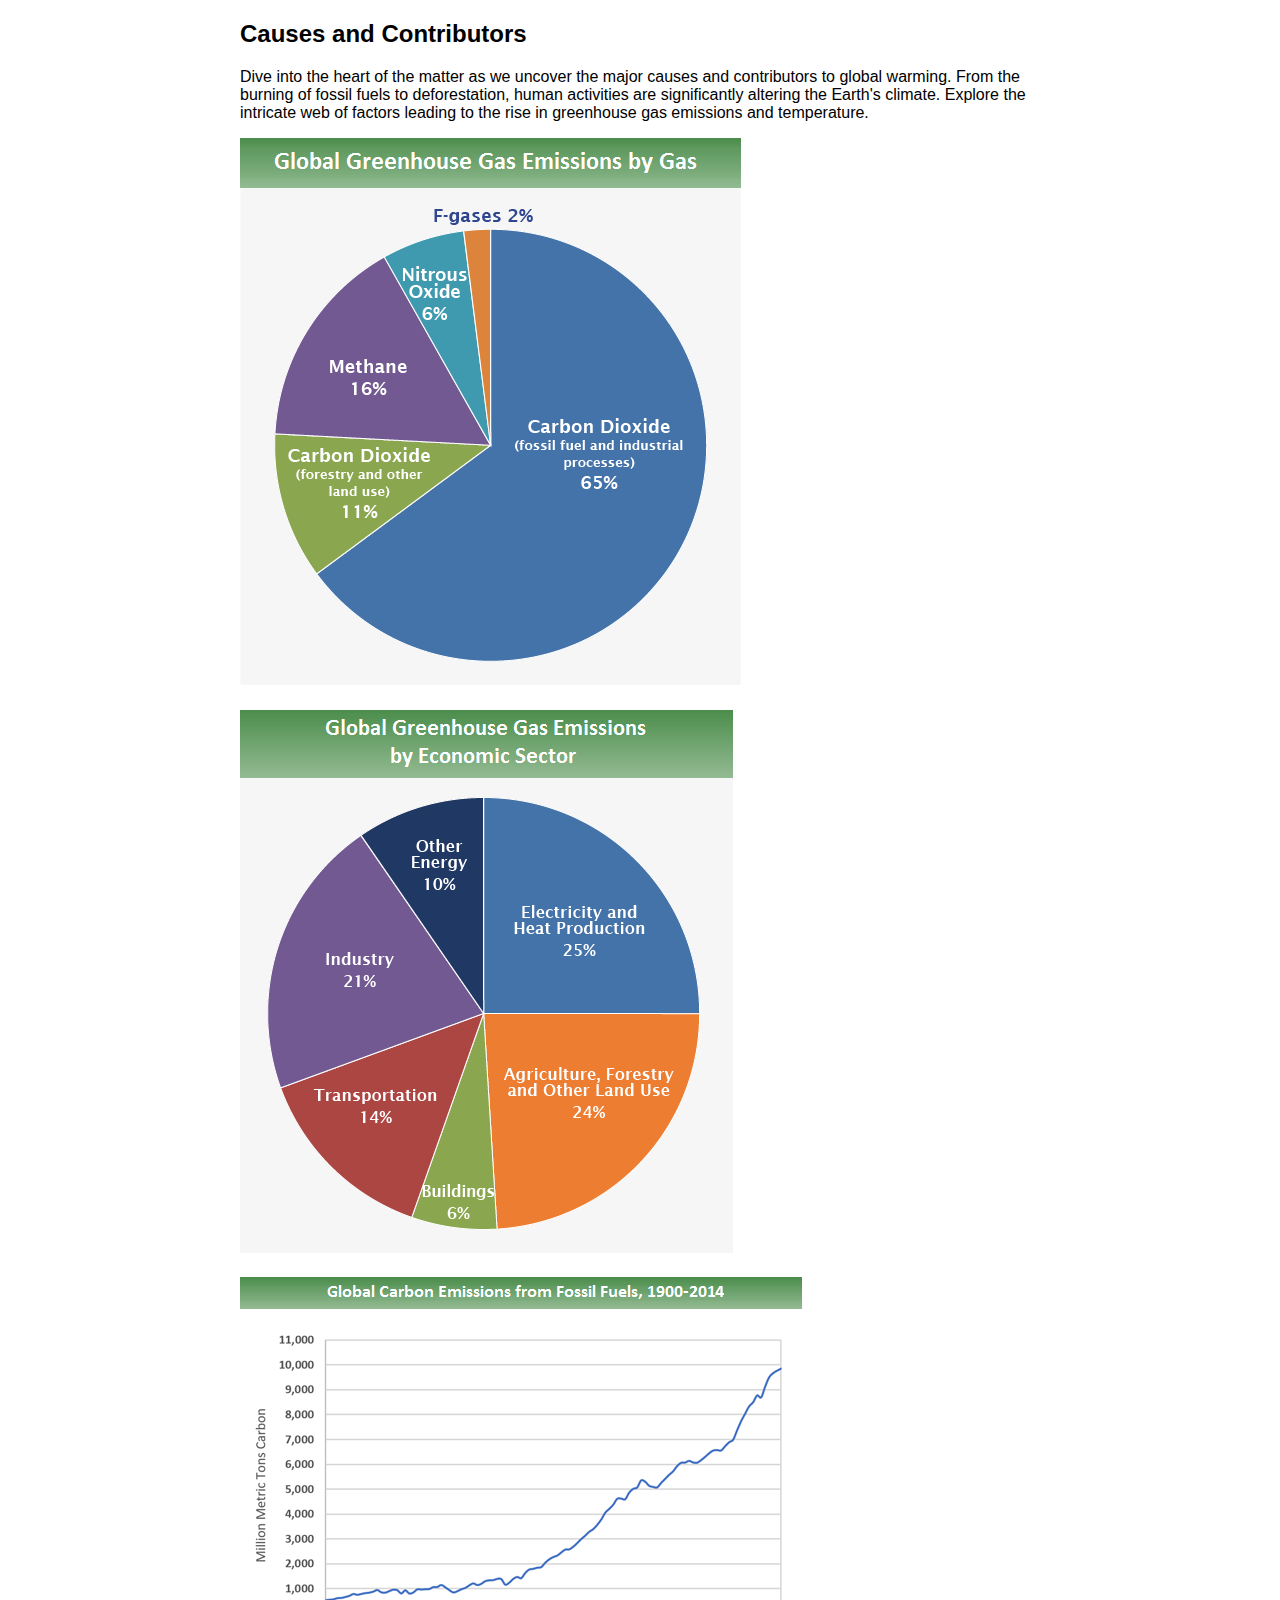
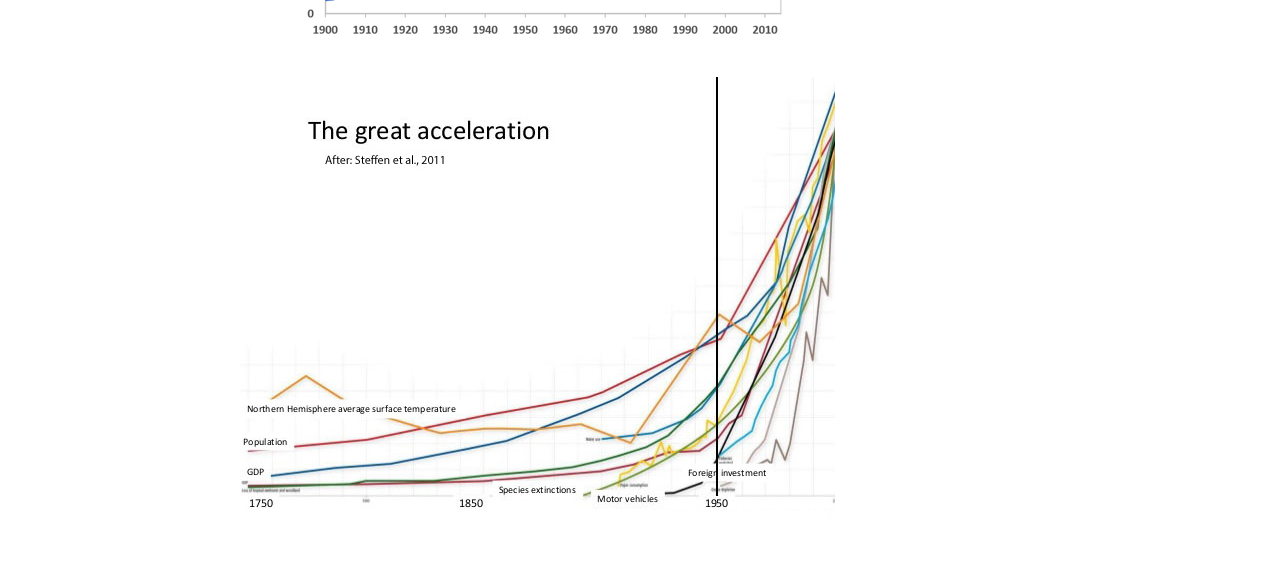
==== causes.html @ dcdb9518 "Add files via upload" ====
<!DOCTYPE html>
<html lang="en">
<head>
    <meta charset="UTF-8">
    <meta http-equiv="X-UA-Compatible" content="IE=edge">
    <meta name="viewport" content="width=device-width, initial-scale=1.0">
    <title>Global Warming Awareness Hub - Causes and Contributors</title>
    <style>
        body {
            font-family: Arial, sans-serif;
            margin: 0;
            padding: 0;
        }

        header {
            background-color: #333;
            color: #fff;
            padding: 10px 20px;
            text-align: left;
        }

        header img {
            height: 50px;
            vertical-align: middle;
        }

        .container {
            max-width: 800px;
            margin: 20px auto;
            padding: 0 20px;
        }

        img {
            max-width: 100%;
            margin-bottom: 20px;
        }
    </style>
</head>
<body>
    <div class="container">
        <h2>Causes and Contributors</h2>
        <p>Dive into the heart of the matter as we uncover the major causes and contributors to global warming. From the burning of fossil fuels to deforestation, human activities are significantly altering the Earth's climate. Explore the intricate web of factors leading to the rise in greenhouse gas emissions and temperature.</p>
        <div class="image-container">
            <img src="image 6.png" alt="Image 1">
            <img src="image 5.png" alt="Image 2">
        </div>
        <div class="image-container">
            <img src="image 3.png" alt="Image 3">
            <img src="image 4.png" alt="Image 4">
        </div>
    </div>
</body>
</html>
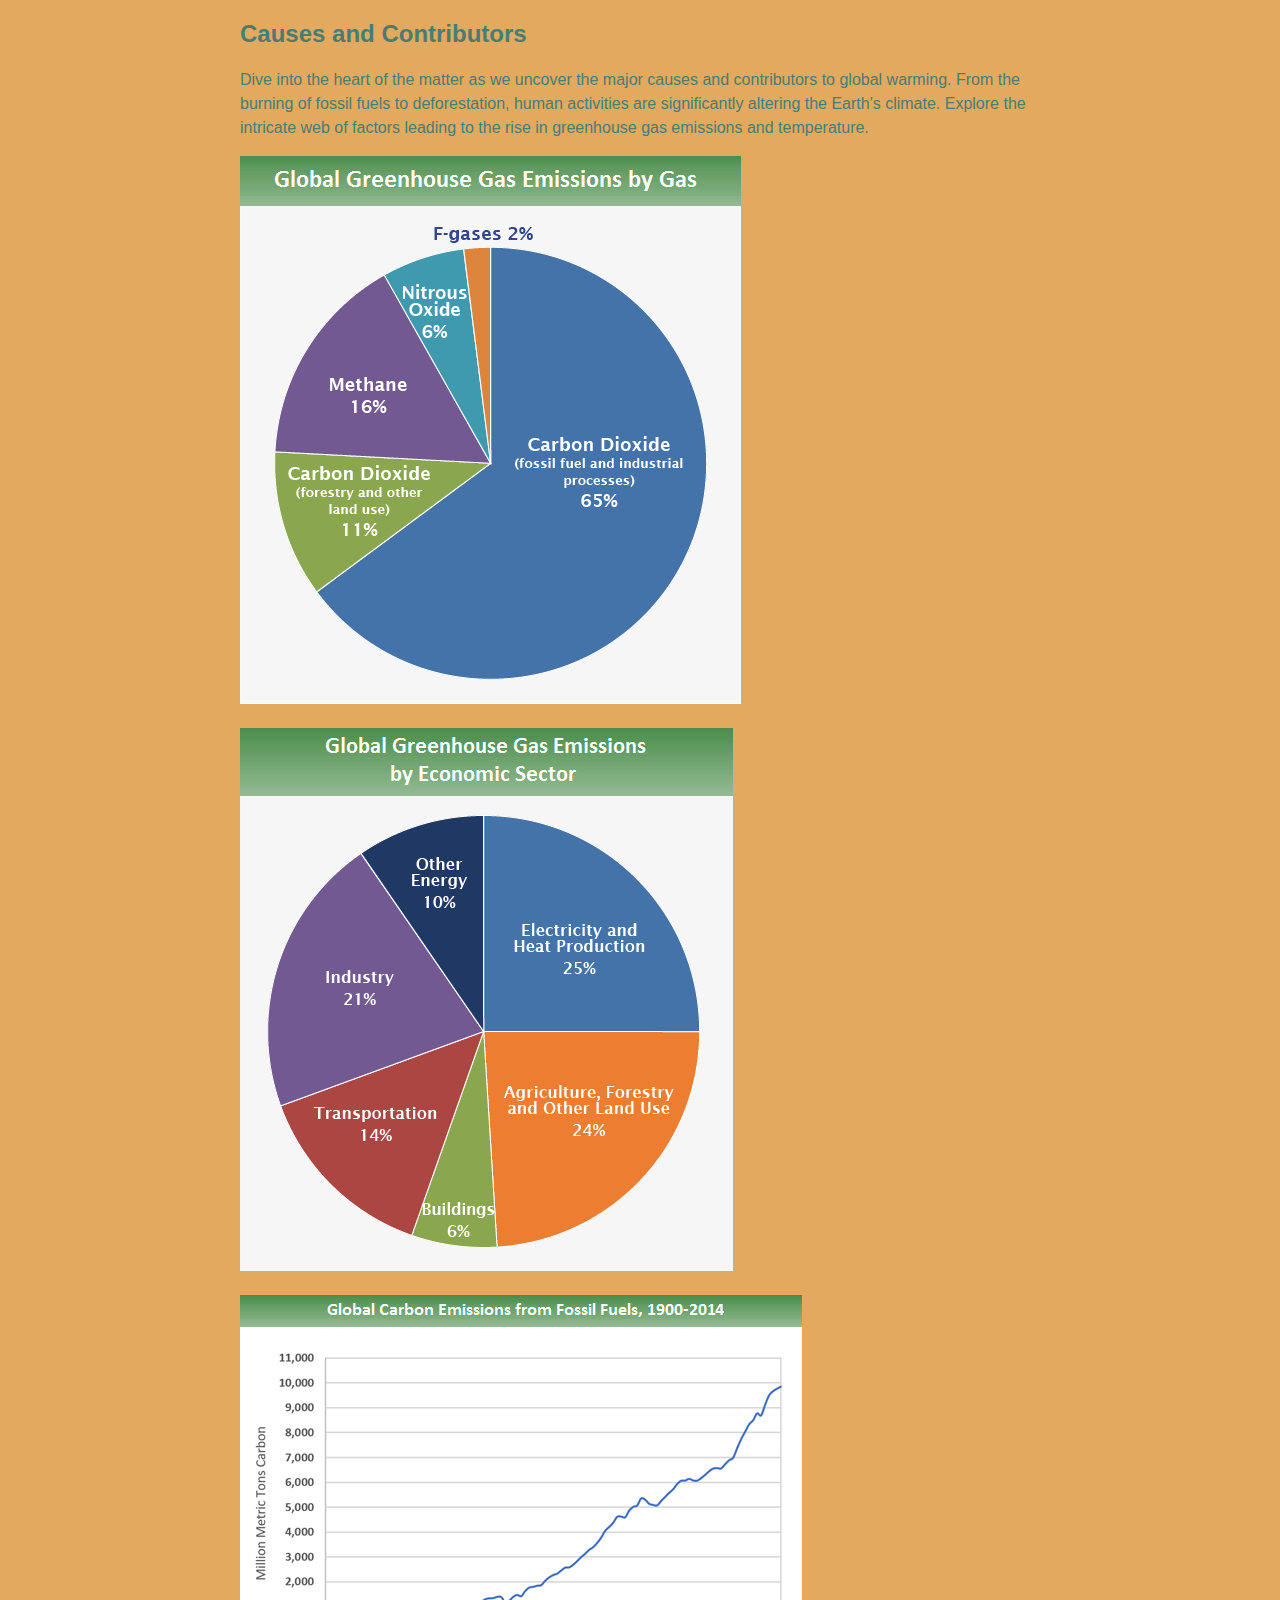
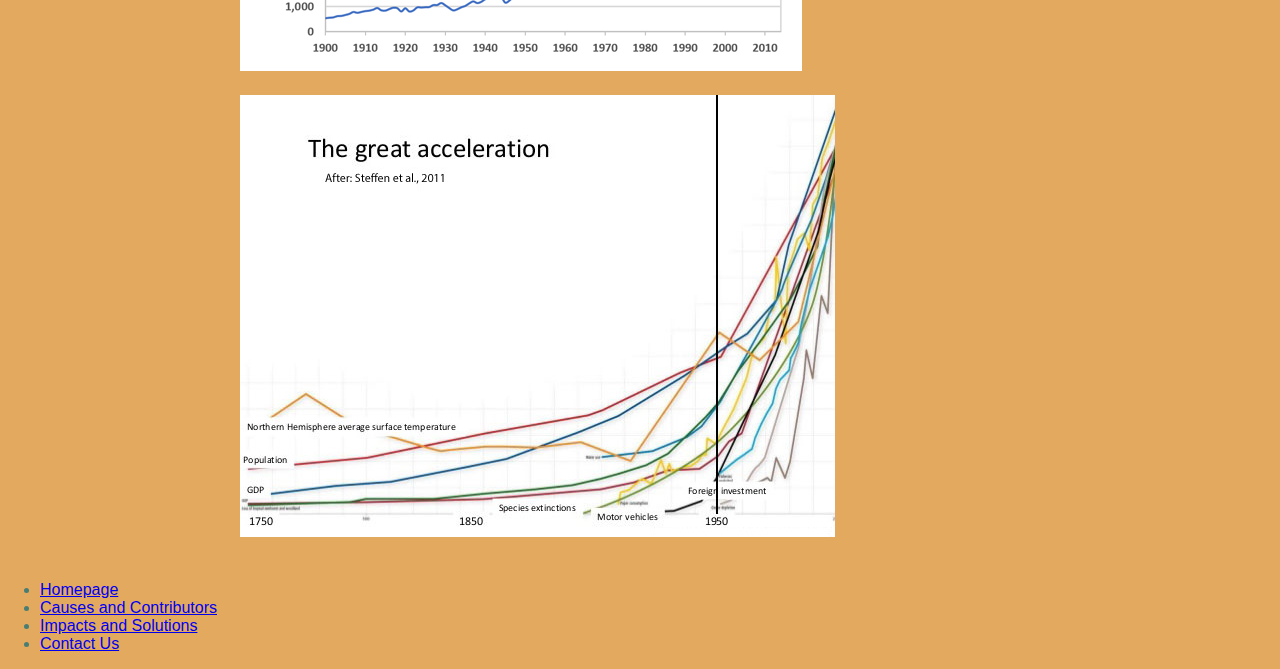
==== commit 67348d2e: "causes.html" ====
--- a/causes.html
+++ b/causes.html
@@ -1,53 +1,62 @@
-<!DOCTYPE html>
-<html lang="en">
-<head>
-    <meta charset="UTF-8">
-    <meta http-equiv="X-UA-Compatible" content="IE=edge">
-    <meta name="viewport" content="width=device-width, initial-scale=1.0">
-    <title>Global Warming Awareness Hub - Causes and Contributors</title>
-    <style>
-        body {
-            font-family: Arial, sans-serif;
-            margin: 0;
-            padding: 0;
-        }
-
-        header {
-            background-color: #333;
-            color: #fff;
-            padding: 10px 20px;
-            text-align: left;
-        }
-
-        header img {
-            height: 50px;
-            vertical-align: middle;
-        }
-
-        .container {
-            max-width: 800px;
-            margin: 20px auto;
-            padding: 0 20px;
-        }
-
-        img {
-            max-width: 100%;
-            margin-bottom: 20px;
-        }
-    </style>
-</head>
-<body>
-    <div class="container">
-        <h2>Causes and Contributors</h2>
-        <p>Dive into the heart of the matter as we uncover the major causes and contributors to global warming. From the burning of fossil fuels to deforestation, human activities are significantly altering the Earth's climate. Explore the intricate web of factors leading to the rise in greenhouse gas emissions and temperature.</p>
-        <div class="image-container">
-            <img src="image 6.png" alt="Image 1">
-            <img src="image 5.png" alt="Image 2">
-        </div>
-        <div class="image-container">
-            <img src="image 3.png" alt="Image 3">
-            <img src="image 4.png" alt="Image 4">
-        </div>
-    </div>
-</body>
-</html>
+<!DOCTYPE html>
+<html lang="en">
+<head>
+    <meta charset="UTF-8">
+    <meta http-equiv="X-UA-Compatible" content="IE=edge">
+    <meta name="viewport" content="width=device-width, initial-scale=1.0">
+    <title>Global Warming Awareness Hub - Causes and Contributors</title>
+    <link rel="stylesheet" href="styles2.css"> 
+    <style>
+        body {
+            font-family: Arial, sans-serif;
+            margin: 0;
+            padding: 0;
+        }
+
+        header {
+            background-color: #333;
+            color: #fff;
+            padding: 10px 20px;
+            text-align: left;
+        }
+
+        header img {
+            height: 50px;
+            vertical-align: middle;
+        }
+
+        .container {
+            max-width: 800px;
+            margin: 20px auto;
+            padding: 0 20px;
+        }
+
+        img {
+            max-width: 100%;
+            margin-bottom: 20px;
+        }
+    </style>
+</head>
+<body>
+    <div class="container">
+        <h2>Causes and Contributors</h2>
+        <p>Dive into the heart of the matter as we uncover the major causes and contributors to global warming. From the burning of fossil fuels to deforestation, human activities are significantly altering the Earth's climate. Explore the intricate web of factors leading to the rise in greenhouse gas emissions and temperature.</p>
+        <div class="image-container">
+            <img src="image 6.png" alt="Image 1">
+            <img src="image 5.png" alt="Image 2">
+        </div>
+        <div class="image-container">
+            <img src="image 3.png" alt="Image 3">
+            <img src="image 4.png" alt="Image 4">
+        </div>
+    </div>
+    <nav>
+        <ul>
+            <li><a href="websitehomepage.html">Homepage</a></li>
+            <li><a href="websitecauses.html">Causes and Contributors</a></li>
+            <li><a href="websiteimpacts.html">Impacts and Solutions</a></li>
+            <li><a href="websitecontact.html">Contact Us</a></li>
+        </ul>
+    </nav>
+</body>
+</html>
--- a/styles2.css
+++ b/styles2.css
@@ -0,0 +1,48 @@
+/* Define colors */
+:root {
+    --tulip-tree: #e3aa5f;
+    --munga: #487d74;
+}
+
+/* Apply color scheme */
+body {
+    background-color: var(--tulip-tree);
+    color: var(--munga);
+}
+
+/* Add IDs and classes */
+#main-content {
+    width: 80%;
+    margin: 0 auto;
+    padding: 20px;
+    background-color: white;
+    border-radius: 5px;
+    box-shadow: 0 0 10px rgba(0, 0, 0, 0.1);
+    border-right: 10px solid var(--munga); /* Add border to the right */
+}
+
+.section-title {
+    font-size: 24px;
+    font-weight: bold;
+    margin-bottom: 10px;
+}
+
+/* Font and text properties */
+p {
+    font-size: 16px;
+    line-height: 1.5;
+}
+
+/* Box model */
+.box {
+    width: 100px;
+    height: 100px;
+    background-color: var(--munga);
+    color: white;
+    text-align: center;
+    line-height: 100px;
+    margin: 10px;
+    padding: 10px;
+    border-radius: 5px;
+    box-shadow: 0 2px 4px rgba(0, 0, 0, 0.1);
+}
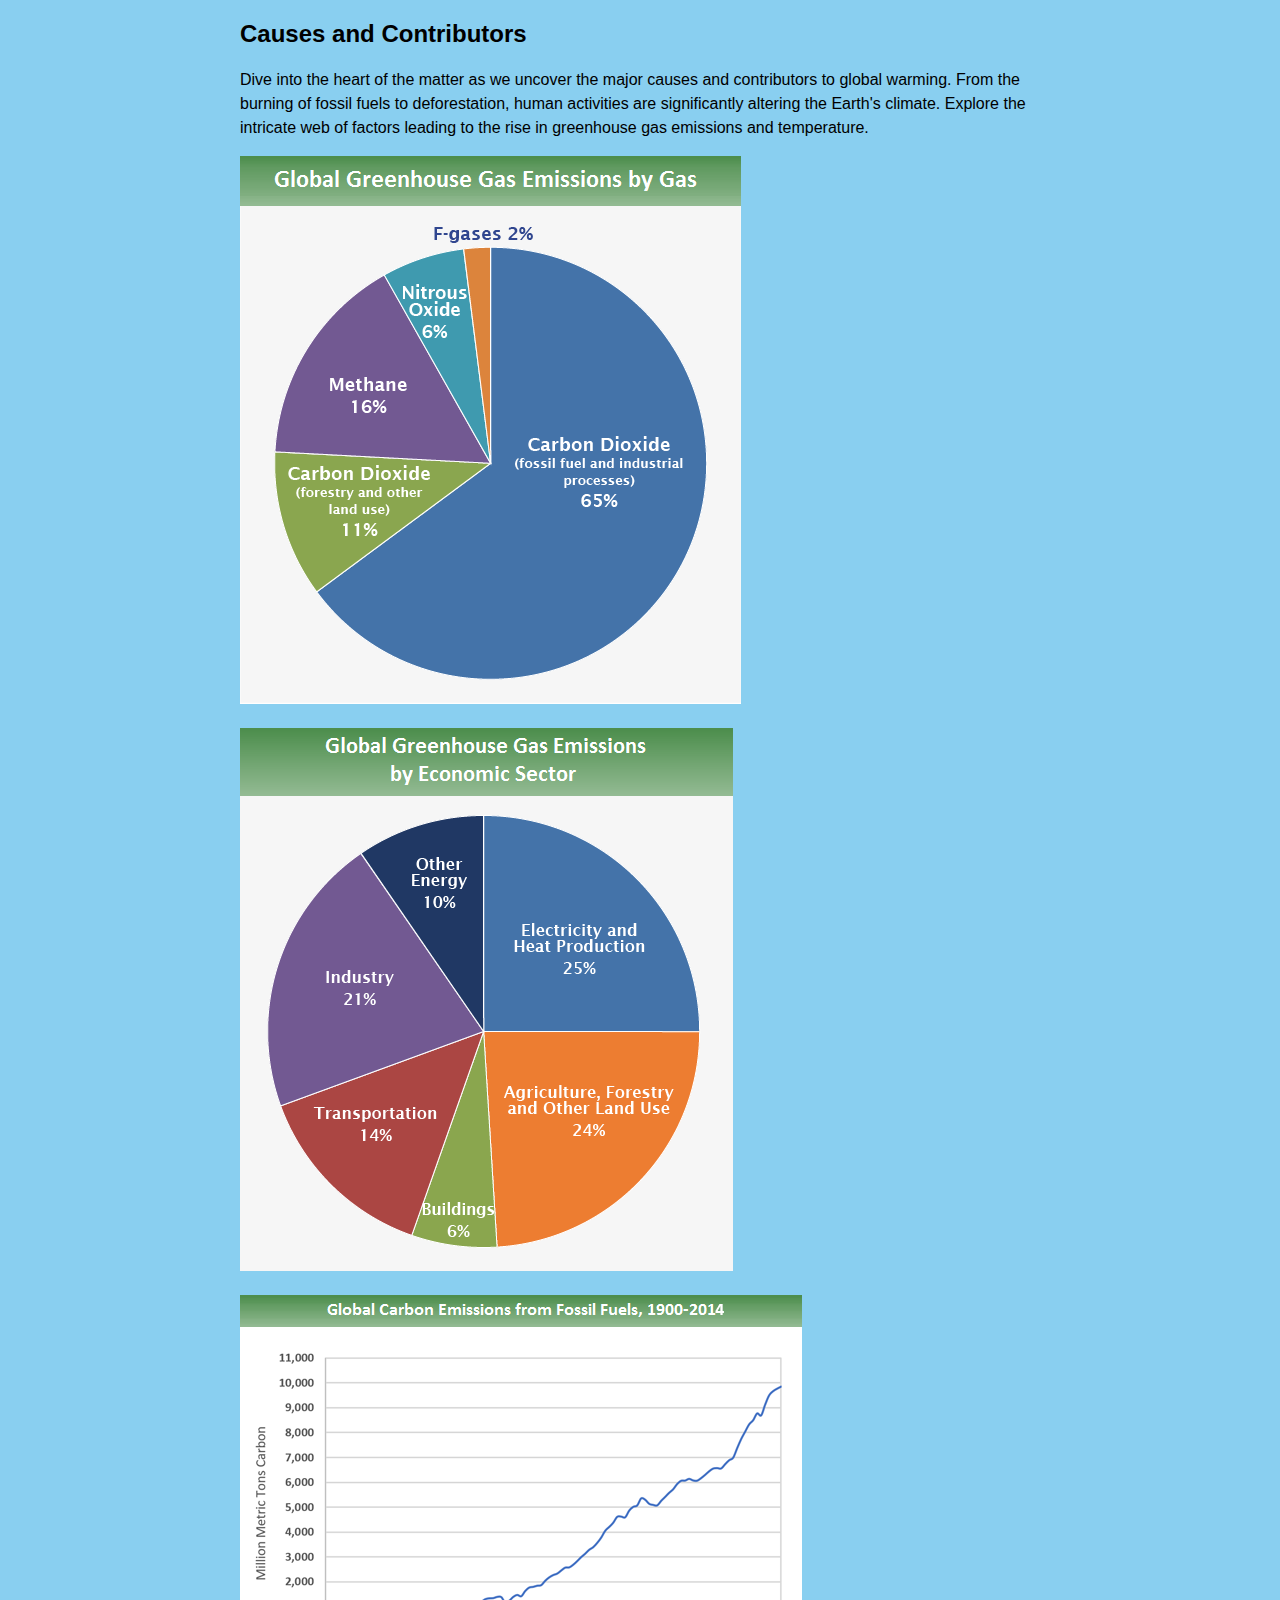
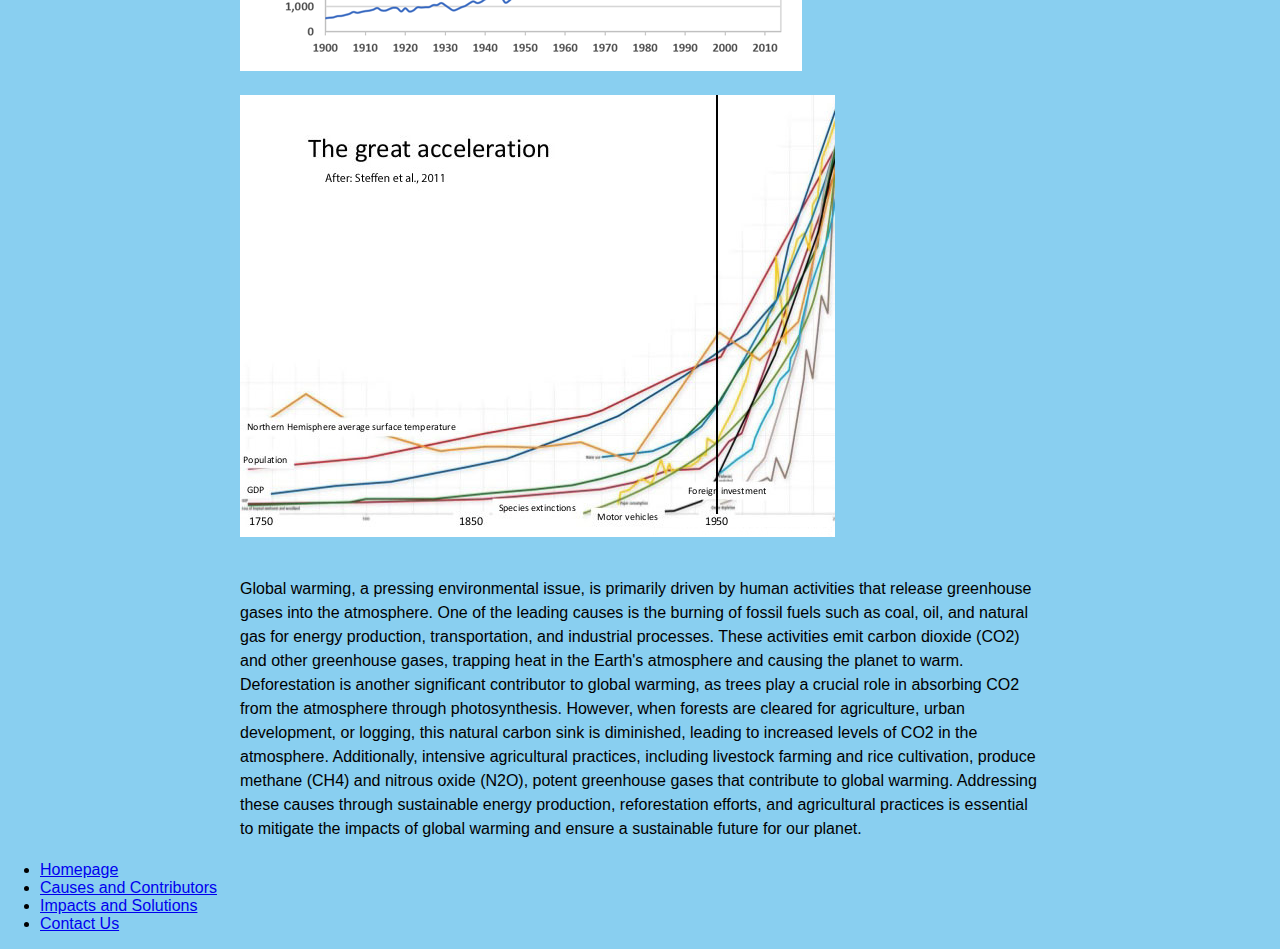
==== commit 9ba2e65b: "Update causes.html" ====
--- a/causes.html
+++ b/causes.html
@@ -48,6 +48,8 @@
         <div class="image-container">
             <img src="image 3.png" alt="Image 3">
             <img src="image 4.png" alt="Image 4">
+            <p>
+Global warming, a pressing environmental issue, is primarily driven by human activities that release greenhouse gases into the atmosphere. One of the leading causes is the burning of fossil fuels such as coal, oil, and natural gas for energy production, transportation, and industrial processes. These activities emit carbon dioxide (CO2) and other greenhouse gases, trapping heat in the Earth's atmosphere and causing the planet to warm. Deforestation is another significant contributor to global warming, as trees play a crucial role in absorbing CO2 from the atmosphere through photosynthesis. However, when forests are cleared for agriculture, urban development, or logging, this natural carbon sink is diminished, leading to increased levels of CO2 in the atmosphere. Additionally, intensive agricultural practices, including livestock farming and rice cultivation, produce methane (CH4) and nitrous oxide (N2O), potent greenhouse gases that contribute to global warming. Addressing these causes through sustainable energy production, reforestation efforts, and agricultural practices is essential to mitigate the impacts of global warming and ensure a sustainable future for our planet.</p>
         </div>
     </div>
     <nav>
@@ -60,3 +62,4 @@
     </nav>
 </body>
 </html>
+
--- a/styles2.css
+++ b/styles2.css
@@ -1,13 +1,13 @@
 /* Define colors */
 :root {
-    --tulip-tree: #e3aa5f;
-    --munga: #487d74;
+    --baby-blue: #89cff0; /* Baby Blue */
+    --black: #000000; /* Black */
 }
 
 /* Apply color scheme */
 body {
-    background-color: var(--tulip-tree);
-    color: var(--munga);
+    background-color: var(--baby-blue); /* Baby Blue */
+    color: var(--black); /* Black */
 }
 
 /* Add IDs and classes */
@@ -18,7 +18,6 @@
     background-color: white;
     border-radius: 5px;
     box-shadow: 0 0 10px rgba(0, 0, 0, 0.1);
-    border-right: 10px solid var(--munga); /* Add border to the right */
 }
 
 .section-title {
@@ -37,7 +36,7 @@
 .box {
     width: 100px;
     height: 100px;
-    background-color: var(--munga);
+    background-color: var(--black); /* Black */
     color: white;
     text-align: center;
     line-height: 100px;
